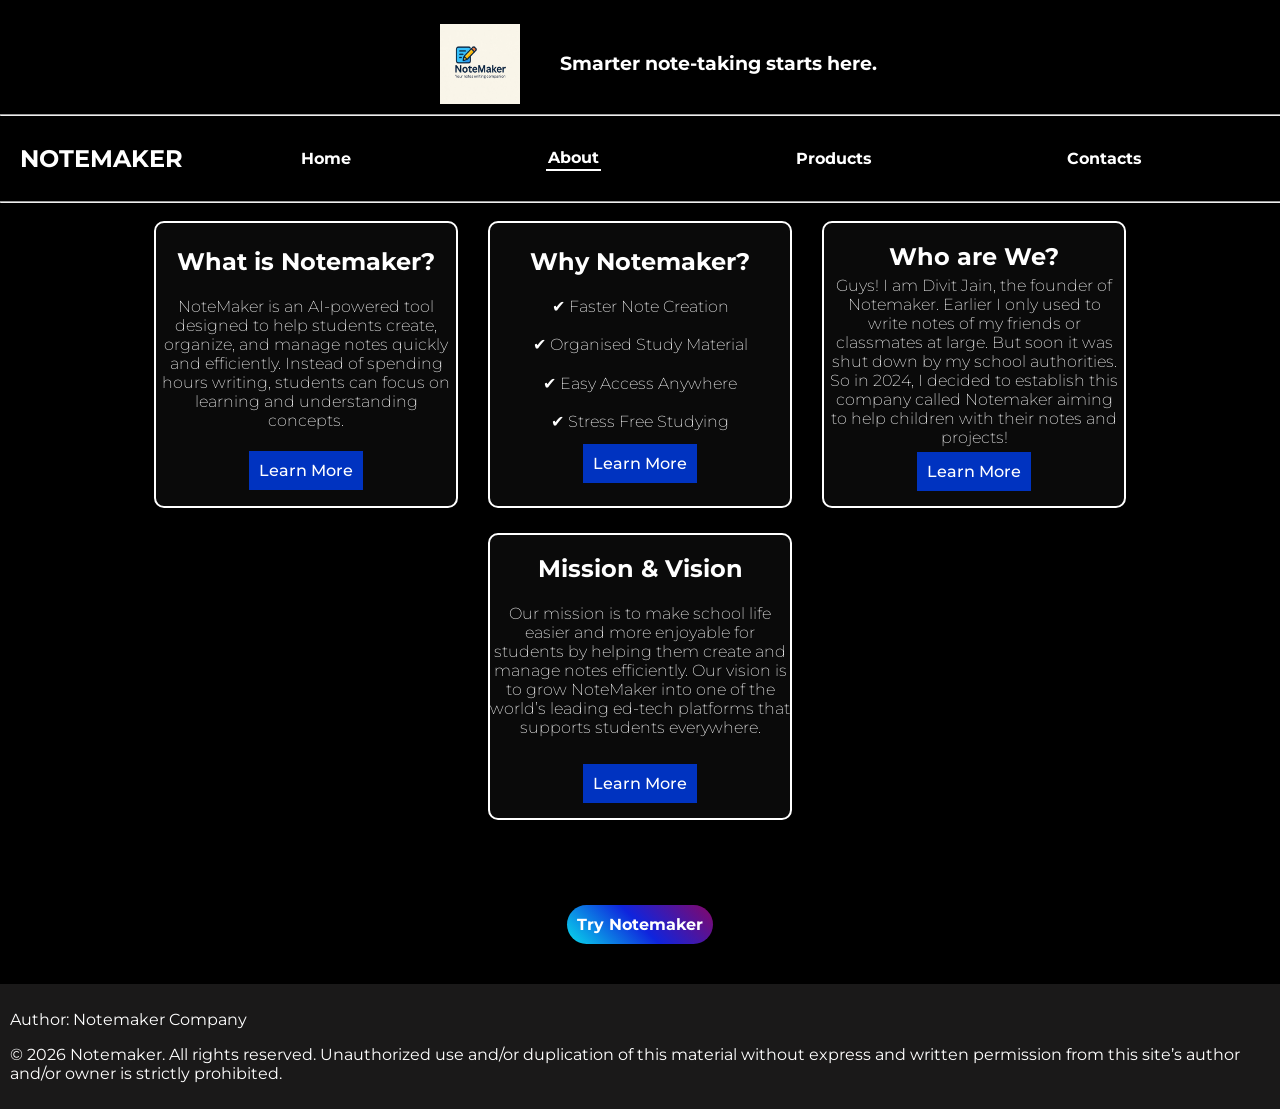
==== about.html @ 7cbbc797 "Add files via upload" ====
<!DOCTYPE html>
<html lang="en">
<head>
    <meta charset="UTF-8">
    <meta name="viewport" content="width=device-width, initial-scale=1.0">
    <title>Notemaker</title>
    <link rel="icon" href="icon-512.png" type="image/x-icon">
    <link rel="stylesheet" href="style.css">
    <link rel="stylesheet" href="a.css">
    <link rel="preconnect" href="https://fonts.googleapis.com">
    <link rel="preconnect" href="https://fonts.gstatic.com" crossorigin>
    <link href="https://fonts.googleapis.com/css2?family=Fruktur:ital@0;1&family=IBM+Plex+Serif:ital,wght@0,100;0,200;0,300;0,400;0,500;0,600;0,700;1,100;1,200;1,300;1,400;1,500;1,600;1,700&family=Jacquard+24&family=Monsieur+La+Doulaise&family=Montserrat:ital,wght@0,100..900;1,100..900&family=Sankofa+Display&display=swap" rel="stylesheet">

</head>
<body>
    <div id="fuck">
        <header>
            <img id="imgr" src="icon-512.png" alt="Image">
            <h3 id="titler"></h3>
        </header>
    </div>
    <hr>
    <nav id="siter">
        <h2>NOTEMAKER</h2>
        <a href="index.html">Home</a>
        <a href="a.html" id="active">About</a>
        <a href="products.html">Products</a>
        <a href="c.html">Contacts</a>
        <h2></h2>
    </nav>
    <hr>

    <main id="c">
        <div id="mdiv" class="first">
            <h3 id="mh3">What is Notemaker?</h3>
            <h4 id="mh4">NoteMaker is an AI-powered tool designed to
                help students create, organize, and manage      
                notes quickly and efficiently. Instead of       
                spending hours writing, students can focus
                on learning and understanding concepts.</h4>
            <a id="lm" href="">Learn More</a>
        </div>

        <div id="mdiv" class="two">
            <h3 id="mh3">Why Notemaker?</h3>
            <h4 id="mh4" class="sec">Faster Note Creation</h4>
            <h4 id="mh4" class="sec">Organised Study Material</h4>
            <h4 id="mh4" class="sec">Easy Access Anywhere</h4>
            <h4 id="mh4" class="sec">Stress Free Studying</h4>

            <a id="lm" href="">Learn More</a>
        </div>

        <div id="mdiv" class="three">
            <h3 id="mh3">Who are We?</h3>
            <h4 id="mh4" class="waw">Guys! I am Divit Jain, the founder of Notemaker. Earlier I only used to write notes of my friends or classmates at large. But soon it was shut down by my school authorities. So in 2024, I decided to establish this company called Notemaker aiming to help children with their notes and projects!</h4>
            <a id="lm" href="">Learn More</a>
        </div>

        <div id="mdiv" class="four">
            <h3 id="mh3">Mission & Vision</h3>
            <h4 id="mh4">Our mission is to make school life easier and more enjoyable for students by helping them create and manage notes efficiently. Our vision is to grow NoteMaker into one of the world’s leading ed-tech platforms that supports students everywhere.</h4>
            <a id="lm" href="">Learn More</a>
        </div>
    </main><br>
    <a id="a" href="">Try Notemaker</a>
    <div id="footer">
        <p>Author: Notemaker Company</p>
        <p>© 2026 Notemaker. All rights reserved. Unauthorized use and/or duplication of this material without express and written permission from this site’s author and/or owner is strictly prohibited.</p>
    </div>
</body>
</html>
---- style.css ----
body{background-color: black;
     color: white;
     font-family: "Montserrat";
     text-align: center;}

html, body {
    margin: 0;
    padding: 0;
}

#fuck{background-color: rgb(0, 0, 0);
     color: white;
     display: flex;
     justify-content: center;
     font-family: "Montserrat";
     font-weight: 700;}

#imgr{width: 80px;
      height: 80px;
      margin-top: 22px;
      margin-right: 40px;
      margin-left: 40px;
      align-self: center;
      float: left;}

#site{font-size: 16px;
      font-family: "Montserrat";
      font-weight: 700;
      display: flex;
      flex-wrap: wrap;
      justify-content: space-around;
      align-items: center;
      min-height: 25px;
      animation-name: dis;
      animation-duration: 7s;
      animation-timing-function: cubic-bezier(0.9, 0, 1, 0.1);}

#siter{font-size: 16px;
       font-family: "Montserrat";
       font-weight: 700;
       display: flex;
       flex-wrap: wrap;
       justify-content: space-around;
       align-items: center;
       min-height: 25px;
       width: 100%;}

#site h2{color: white;
         margin-left: 20px;
         margin-right: 20px;}
#site a{text-decoration: none;
        color: white;
        margin-left: auto;
        margin-right: auto;}

#siter h2{color: white;
         margin-left: 20px;
         margin-right: 20px;}
#siter a{text-decoration: none;
        color: white;
        margin-left: auto;
        margin-right: auto;
        display: inline-block;}

#corupt{border: 2px solid;}

#img{width: 80px;
     height: 80px;
     margin-top: 22px;
     margin-right: 40px;
     margin-left: 40px;
     align-self: center;
     float: left;
     animation: imgpop 7s linear forwards;}

.mhr{animation-name: dis;
   animation-duration: 7s;
   animation-timing-function: cubic-bezier(0.9, 0, 1, 0.1);}

header{border: 2px solid black;
       width: 480px;
       display: flex;}  

#title{margin-top: 50px;
       margin-left: 0px;
       animation-name: dis;
       animation-duration: 7s;
       animation-timing-function: cubic-bezier(0.9, 0, 1, 0.1);}

#titler{margin-top: 50px;
        margin-left: 0px;}

#title::after{content: "Smarter note-taking starts here.";
              animation-name: i;
              animation-duration: 10s; 
              animation-name: title;
              animation-duration: 20s;
              animation-iteration-count: infinite;}

#titler::after{content: "Smarter note-taking starts here.";
               animation-name: title;
               animation-duration: 20s;
               animation-iteration-count: infinite;}

#site #active{border-bottom: 2px solid;
              transition: font-size 0.7s;
              padding: 2px;}

#site a{transition: font-size 0.3s;
        }
#site a:hover{font-size: 23px;
              text-shadow: 0px 0px 30px white; }

#siter #active{border-bottom: 2px solid;
              transition: font-size 0.7s;
              padding: 2px;}

#siter a{transition: font-size 0.3s;
        }
#siter a:hover{font-size: 23px;
              text-shadow: 0px 0px 30px white; }

@keyframes title{
     10%{content: "No more messy notes.";}
     20%{content: "Write notes instantly.";}
     30%{content: "Organize everything easily.";}
     40%{content: "Your AI study partner.";}
     50%{content: "Notes anytime, anywhere.";}
     60%{content: "Projects made simple.";}
     70%{content: "Study smarter today.";}
     80%{content: "Focus. Learn. Succeed.";}
     90%{content: "All notes. One place.";}
     100%{content: "Smarter note-taking starts here.";}

}

@keyframes imgpop{

0%{
transform: translate(150px, 320px) scale(4);
box-shadow: 0px 0px 10px;
}

60%{
transform: translate(150px, 320px) scale(4);
box-shadow: 0px 0px 10px;
}

100%{
transform: translate(0px, 0px) scale(1);
box-shadow: none;
}

}

@keyframes dis{
     from{opacity: 0;}
}
---- a.css ----
html, body{padding: 0;
            margin: 0;
            min-height: 100vh;
            display: flex;
            flex-direction: column;
            align-items: center;
            overflow-x: hidden;}

hr { width: 100%; }

#mdiv{border: 2px solid;
      box-shadow: none;
      transition: box-shadow 0.3s;}
#mdiv:hover{box-shadow: 0px 0px 40px rgb(0, 51, 192);}

.first{
animation-name: stepappear;
animation-duration: 3s;
animation-timing-function: cubic-bezier(0.9,0,1,0.1);
}

.two{
animation-name: stepappear;
animation-duration: 5s;
animation-timing-function: cubic-bezier(0.9,0,1,0.1);
}

.three{
animation-name: stepappear;
animation-duration: 7s;
animation-timing-function: cubic-bezier(0.9,0,1,0.1);
}

.four{
animation-name: stepappear;
animation-duration: 9s;
animation-timing-function: cubic-bezier(0.9,0,1,0.1);
}

#c div{display: inline-block;
       width: 300px; 
       background-color: rgb(10, 10, 10);
       border-radius: 10px; 
       margin: 15px; 
       margin-top: 10px; }

#c{display: flex;
   flex-wrap: wrap;
   justify-content: center;
   margin-bottom: 11px;}

#mh3{font-size: x-large;
     display: inline-block;
     margin-bottom: 0;}

#mh4{font-weight: 200;}

.sec{margin-bottom: -2px;}
.sec::before{content: "✔ ";}

#lm{text-decoration: none;
    color: white;
    font-weight: 500;
    background-color: rgb(0, 51, 192);
    padding: 10px;
    display: inline-block;
    margin-top: 0;
    margin-bottom: 15px;}

.two #lm{margin-top: 15px;
         margin-bottom: 0;}

.waw{margin: 5px;}
.three #mh3{margin-top: 19px;}
.four #mh3{margin-top: 19px;}
.four #lm{margin-top: 6px;}
.four{margin-bottom: 40px;}

#a{margin-top: 40px;
    width: auto;}

#footer{
        text-align: left;
        margin-top: auto;
        background-color: rgb(26, 25, 25);
        padding: 10px;
        margin-bottom: 0;}

#a{text-decoration: none;
   font-weight: bold;
   background: linear-gradient(45deg, rgb(8, 219, 235), rgb(15, 36, 221), rgb(134, 7, 103));
   color: white; 
   padding: 10px; 
   border-radius: 1000px; 
   margin: 40px;
   transition: font-size 0.3s; }

#a:hover{font-size: large;
         box-shadow: -10px 10px 50px rgba(1, 74, 148, 0.493), 10px -10px 50px rgba(111, 2, 236, 0.507);}


@keyframes stepappear{
    from{opacity: 0;}
}
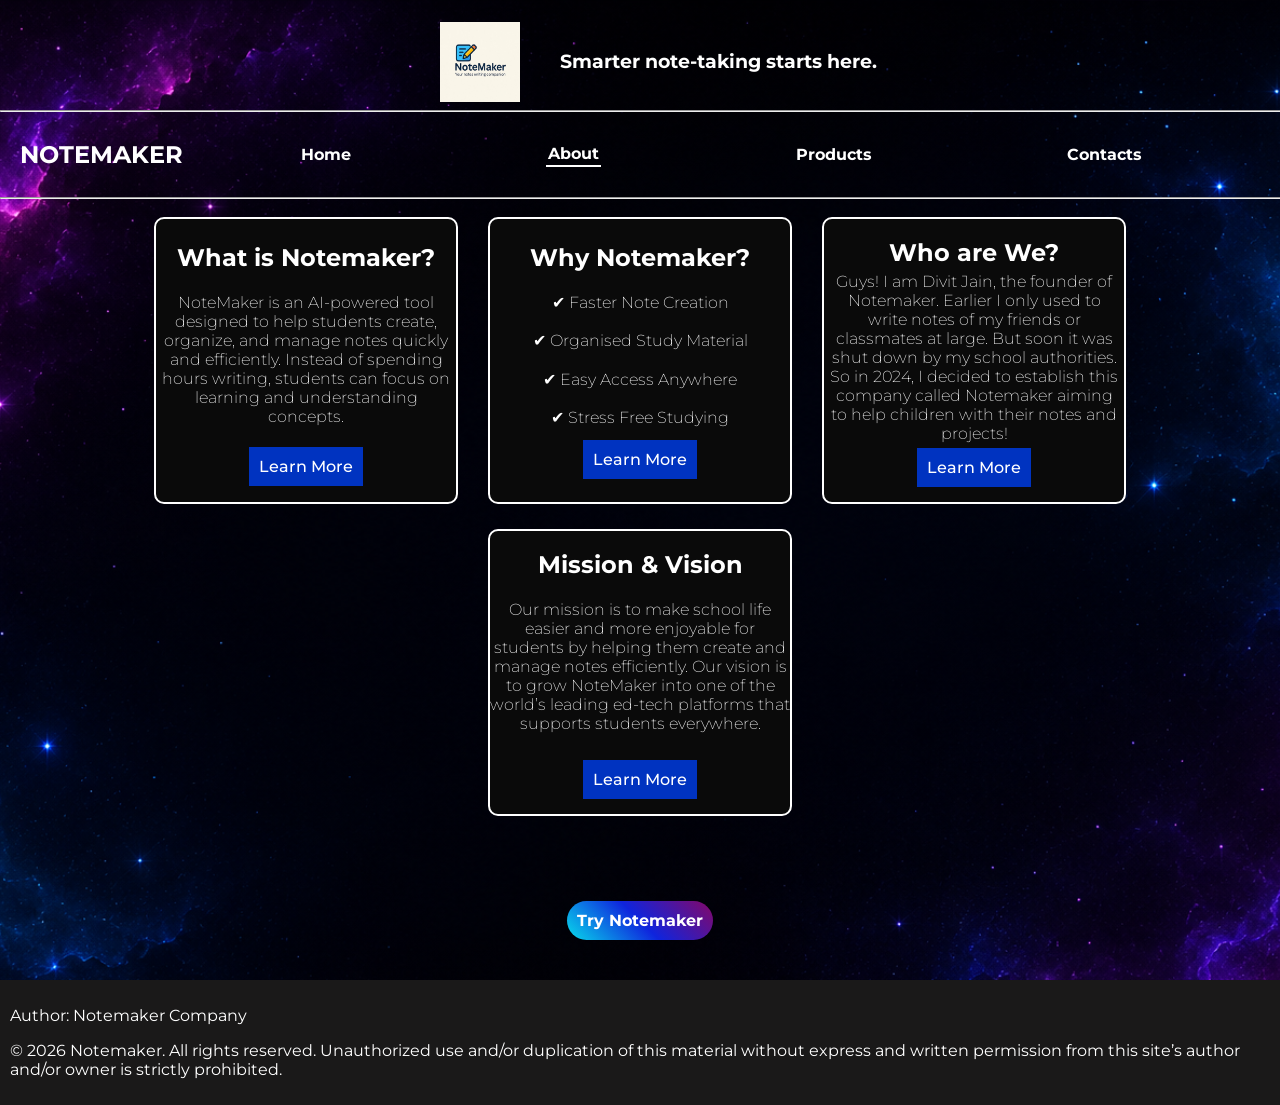
==== commit 974eea95: "Add files via upload" ====
--- a/about.html
+++ b/about.html
@@ -22,10 +22,10 @@
     <hr>
     <nav id="siter">
         <h2>NOTEMAKER</h2>
-        <a href="index.html">Home</a>
+        <a class="switch" href="offline.html">Home</a>
         <a href="a.html" id="active">About</a>
-        <a href="products.html">Products</a>
-        <a href="c.html">Contacts</a>
+        <a class="switch" href="products.html">Products</a>
+        <a class="switch" href="c.html">Contacts</a>
         <h2></h2>
     </nav>
     <hr>
@@ -38,7 +38,7 @@
                 notes quickly and efficiently. Instead of       
                 spending hours writing, students can focus
                 on learning and understanding concepts.</h4>
-            <a id="lm" href="">Learn More</a>
+            <a id="lm" href="info.html">Learn More</a>
         </div>
 
         <div id="mdiv" class="two">
@@ -48,25 +48,26 @@
             <h4 id="mh4" class="sec">Easy Access Anywhere</h4>
             <h4 id="mh4" class="sec">Stress Free Studying</h4>
 
-            <a id="lm" href="">Learn More</a>
+            <a id="lm" href="info.html">Learn More</a>
         </div>
 
         <div id="mdiv" class="three">
             <h3 id="mh3">Who are We?</h3>
             <h4 id="mh4" class="waw">Guys! I am Divit Jain, the founder of Notemaker. Earlier I only used to write notes of my friends or classmates at large. But soon it was shut down by my school authorities. So in 2024, I decided to establish this company called Notemaker aiming to help children with their notes and projects!</h4>
-            <a id="lm" href="">Learn More</a>
+            <a id="lm" href="info.html">Learn More</a>
         </div>
 
         <div id="mdiv" class="four">
             <h3 id="mh3">Mission & Vision</h3>
             <h4 id="mh4">Our mission is to make school life easier and more enjoyable for students by helping them create and manage notes efficiently. Our vision is to grow NoteMaker into one of the world’s leading ed-tech platforms that supports students everywhere.</h4>
-            <a id="lm" href="">Learn More</a>
+            <a id="lm" href="info.html">Learn More</a>
         </div>
     </main><br>
-    <a id="a" href="">Try Notemaker</a>
+    <a id="a" href="info.html">Try Notemaker</a>
     <div id="footer">
         <p>Author: Notemaker Company</p>
         <p>© 2026 Notemaker. All rights reserved. Unauthorized use and/or duplication of this material without express and written permission from this site’s author and/or owner is strictly prohibited.</p>
     </div>
+    <script src="a.js"></script>
 </body>
 </html>
--- a/style.css
+++ b/style.css
@@ -1,15 +1,17 @@
 body{background-color: black;
      color: white;
      font-family: "Montserrat";
-     text-align: center;}
+     text-align: center;
+    background-image:url(e8464f60-f9c0-4e7f-96b3-9ad284f5cefd.png);
+    background-size:cover;
+    background-position:center;}
 
 html, body {
     margin: 0;
     padding: 0;
 }
 
-#fuck{background-color: rgb(0, 0, 0);
-     color: white;
+#fuck{color: white;
      display: flex;
      justify-content: center;
      font-family: "Montserrat";
@@ -30,10 +32,7 @@
       flex-wrap: wrap;
       justify-content: space-around;
       align-items: center;
-      min-height: 25px;
-      animation-name: dis;
-      animation-duration: 7s;
-      animation-timing-function: cubic-bezier(0.9, 0, 1, 0.1);}
+      min-height: 25px;}
 
 #siter{font-size: 16px;
        font-family: "Montserrat";
@@ -64,35 +63,23 @@
 
 #corupt{border: 2px solid;}
 
-#img{width: 80px;
+::-webkit-scrollbar{visibility: hidden;}
+
+.img{width: 80px;
      height: 80px;
      margin-top: 22px;
      margin-right: 40px;
      margin-left: 40px;
      align-self: center;
-     float: left;
-     animation: imgpop 7s linear forwards;}
+     float: left;}
 
-.mhr{animation-name: dis;
-   animation-duration: 7s;
-   animation-timing-function: cubic-bezier(0.9, 0, 1, 0.1);}
-
-header{border: 2px solid black;
-       width: 480px;
+header{width: 480px;
        display: flex;}  
-
-#title{margin-top: 50px;
-       margin-left: 0px;
-       animation-name: dis;
-       animation-duration: 7s;
-       animation-timing-function: cubic-bezier(0.9, 0, 1, 0.1);}
 
 #titler{margin-top: 50px;
         margin-left: 0px;}
 
 #title::after{content: "Smarter note-taking starts here.";
-              animation-name: i;
-              animation-duration: 10s; 
               animation-name: title;
               animation-duration: 20s;
               animation-iteration-count: infinite;}
@@ -116,7 +103,18 @@
               padding: 2px;}
 
 #siter a{transition: font-size 0.3s;
-        }
+}
+
+#title{margin-top: 50px;
+        margin-left: 0px;}
+
+footer{text-align: left;
+        margin-top: 15px;
+        background-color: rgb(26, 25, 25);
+        padding: 10px;
+        margin-bottom: 0;
+        margin-bottom: 0;}
+
 #siter a:hover{font-size: 23px;
               text-shadow: 0px 0px 30px white; }
 
@@ -134,25 +132,19 @@
 
 }
 
-@keyframes imgpop{
-
-0%{
-transform: translate(150px, 320px) scale(4);
-box-shadow: 0px 0px 10px;
+@keyframes dis{
+     from{opacity: 0;}
 }
 
-60%{
-transform: translate(150px, 320px) scale(4);
-box-shadow: 0px 0px 10px;
+@view-transition{navigation:auto;
 }
 
-100%{
-transform: translate(0px, 0px) scale(1);
-box-shadow: none;
+@keyframes up {
+    from{transform: translate(0);}
+    to{transform: translate(100%);}
 }
 
-}
-
-@keyframes dis{
-     from{opacity: 0;}
+@keyframes down {
+    from{transform: translate(0);}
+    to{transform: translate(-100%);}
 }
